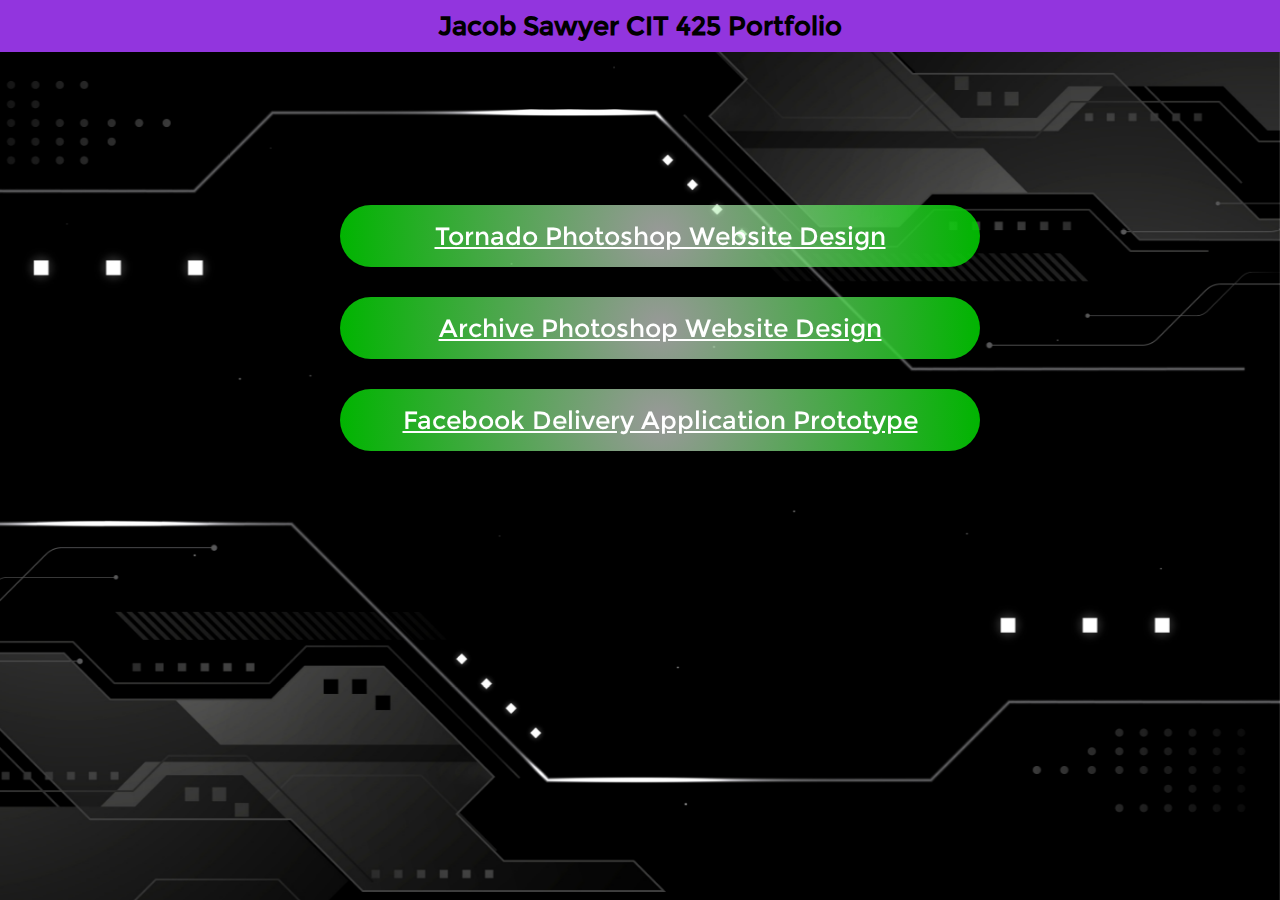
==== CIT425/index.html @ 0eaa8e58 "Update index.html" ====
<!DOCTYPE html>
<html lang="en">

<head>
    <meta charset="UTF-8">
    <meta name="viewport" content="width=device-width, initial-scale=1.0">
    <link rel='stylesheet' type='text/css' href='../style.css'>
    <title>CIT 425 Portfolio</title>
</head>

<body>
<div class='bg'></div>
    <nav>
	    <h1 class='logo titleFont'>Jacob Sawyer CIT 425 Portfolio</h1>
    </nav>
	<section>
	<div class='subportfolio'>
	        <a href="Lightning-Report.xyz.jpg" target="_blank"><div class='cit425'><p class='titleFont'>Tornado Photoshop Website Design</p></div></a>
	        <a href="Photo-Archive.xyz.jpg" target="_blank"><div class='cit425'><p class='titleFont'>Archive Photoshop Website Design</p></div></a>
	        <a href="fbDeliveryFinal.pdf" target="_blank"><div class='cit425'><p class='titleFont'>Facebook Delivery Application Prototype</p></div></a>
	</div>
	</section>
</body>

</html>
---- style.css ----
/* Resetting default margin and padding */
* {
  margin: 0 auto;
  padding: 0;
  box-sizing: border-box;
  scroll-behavior: smooth;
}

body {
 /*min-width: 420px; was an attempt to fix issue involving mobile webpage loading zoomed-in then whitespace appearing on right when zooming out*/
	/*but setting this value actually created even more whitespace*/
}

@font-face {
  font-family: 'titleFont';
  src: url('./Montserrat-Regular.ttf') format('truetype');
}

@font-face {
  font-family: 'bodyFont';
  src: url('./Merriweather-Regular.ttf');
}

.titleFont {
  font-family: titleFont;
}

.bodyFont {
  font-family: bodyFont;
}

.bg {
  /*ChatGPT generated*/
  background-image: var(--bkgd); 
  background-size: cover;
  background-repeat: no-repeat;
  background-position: center;
  /*copied from a MIS 310 project. ChatGPT generated background-attachment: fixed but that does not work on mobile*/
  /*you need to put the background in a div and set the position to fixed*/
  position: fixed;
  height: 100%; /*changed from 100vh and 100vw to get my wallpaper to work fully on mobile*/
  width: 100%;
}

nav {
  position: fixed;
  top: 0;
  left: 0;
  width: 100%;
  padding: 10px 20px;
  background-color: rgb(146, 53, 222);
  display: flex;
  justify-content: space-between;
  align-items: center;
  z-index: 10; /*prevents bar from disappearing when scrolling*/
}

nav .container {
	display: grid;
	grid-template-columns: 1fr 1fr; /*changed from 1fr 1fr to resolve mobile issue involving whitespace to the right of the background, but did not work*/
	width: 100%;
  position: relative;
  align-items: center; /*centers "Jacob Sawyer Portfolio" vertically*/
}

.nav-buttons {
  display: flex;
  /*FlexBox is required to get buttons to stick to the end of the nav bar*/
  justify-content: end;
}

.logo {
  color: #000;
  font-size: var(--logo-font);
}

.nav-buttons a {
  color: #000;
  text-decoration: none;
  margin-left: var(--btn-margin);
  padding: 5px;
}

.nav-buttons a:hover {
  text-decoration: underline;
}

.nav-buttons button {
  padding: var(--nav-padding); /*provides a margin within the buttons themselves*/
  font-size: var(--nav-font);
  border: solid black 2px;
  border-radius: 20px;
  color:  #fff;
  background-color: #000;
}

.nav-buttons button:hover {
  color: #000;
  background-color: #fff;
}

main {
  width: 100%;
  max-width: 800px; /*changed from 800 to 900 to troubleshoot mobile issue involving the wallpaper and white space*/
 /*however the main width wasn't the problem, it seems to be the background image itself*/
  margin: 0 auto;
}

section {
  position: relative; /*enables setting positions of children*/
  height: 100vh;
  padding: 20px;
}

section * {
  position: absolute;
  color: #fff;
}

section h1, section h2, section h3, section img {
  left: 50%;
  transform: translate(-50%, -50%); /* ChatGPT Centering trick */
  text-align: center;
}

section h1 {
  top: 34%;
  font-size: var(--h1-font);
}

section h3 {
  top: 68%;
  font-size: var(--h3-font);
}

section img {
  top: var(--img-top);
  width: auto;
  height: var(--img-height);
}

section p {
  top: var(--p-top);
  font-size: var(--p-font);
  line-height: 1.7rem;
}

.ai-link {
  background: #fff;
  color: #000;
}

.ai-link:hover {
  color: #fff;
  background: #000;
}

.work, .contact {
  display: flex;
  flex-wrap: wrap;
  top: var(--btn-top);
  width: 100%;
  justify-content: center;
  align-items: center;
}

.work a {
  text-decoration: none;
  width: 40%;
  height: var(--btn-height);
  margin: 1rem;
  border-radius: 50px;
}

.work div p, .contact div p, .subportfolio div p {
  text-align: center;
  line-height: var(--btn-lineheight);
  vertical-align: middle;
  top: 50%;
}

.work *, .contact *, .subportfolio * {
  position: static !important;
}

.coursename {
  font-size: var(--coursename-font);
}

.coursedesc {
  font-size: var(--coursedesc-font);
}

.mis310, .email {
  background:  radial-gradient(circle, rgba(255, 255, 255, 0.6), rgba(200, 0, 0, 0.9));
}

.mis411, .phone {
  background:  radial-gradient(circle, rgba(255, 255, 255, 0.6), rgba(200, 200, 0, 0.9));
}

.cit425, .linkedin {
  background:  radial-gradient(circle, rgba(255, 255, 255, 0.6), rgba(0, 200, 0, 0.9));
}

.mis316, .resume {
  background: radial-gradient(circle, rgba(255, 255, 255, 0.6), rgba(0, 0, 200, 0.9));
}

.mis310:hover, .email:hover {
  background: rgb(200,0,0);
  color: #000;
}

.mis411:hover, .phone:hover {
  background: rgb(200,200,0);
}

.cit425:hover, .linkedin:hover {
  background: rgb(0,200,0);
}

.mis316:hover, .resume:hover{
  background: rgb(0,0,200);
}

.contact a {
  width: 70%;
  margin: 1rem;
  text-decoration: none;
}

.contact div {
  border-radius: 19px;
}

.subportfolio {
  display: flex;
  flex-wrap: wrap;
  top: 21%;
  width: 100%;
  justify-content: center;
  align-items: center;
}

.subportfolio a {
	width: 50%;
	margin: 1rem;
	height: var(--btn-height);
}

.subportfolio div {
	border-radius: 50px;
}

.subportfolio p {
	font-size: var(--portfolio-btn-font);
	padding: 1rem;
}

/*conditional width styles*/
@media (min-width: 601px) {
  :root{
  --bkgd: url('bkgd1.jpg');
  --logo-font: 26px;
  --nav-font: 20px;
  --nav-padding: 5px;
  --h1-font: 61px;
  --h3-font: 35px;
  --img-height: 300px;
  --img-top: 36%;
  --btn-margin: 20px;
  --btn-top: 66%;
  --p-font: 16px;
  --p-top: 60%;
  --coursename-font: 18px;
  --coursedesc-font: 11px;
  --btn-height: 60px;
  --btn-lineheight: 30px;
  --portfolio-btn-font: 25px;
  }
}
@media (max-width: 600px) {
   :root{
  --bkgd: url('bkgd2.jpg');
  --logo-font: 13px;
  --nav-font: 8px;
  --nav-padding: 4px;
  --h1-font: 45px;
  --h3-font: 23px;
  --img-height: 220px;
  --img-top: 28%;
  --btn-margin: 0px;
  --btn-top: 60%;
  --p-font: 11px;
  --p-top: 47%;
  --coursename-font: 15px;
  --coursedesc-font: 9px;
  --btn-height: 48px;
  --btn-lineheight: 24px;
  --portfolio-btn-font: 19px;
  }
}
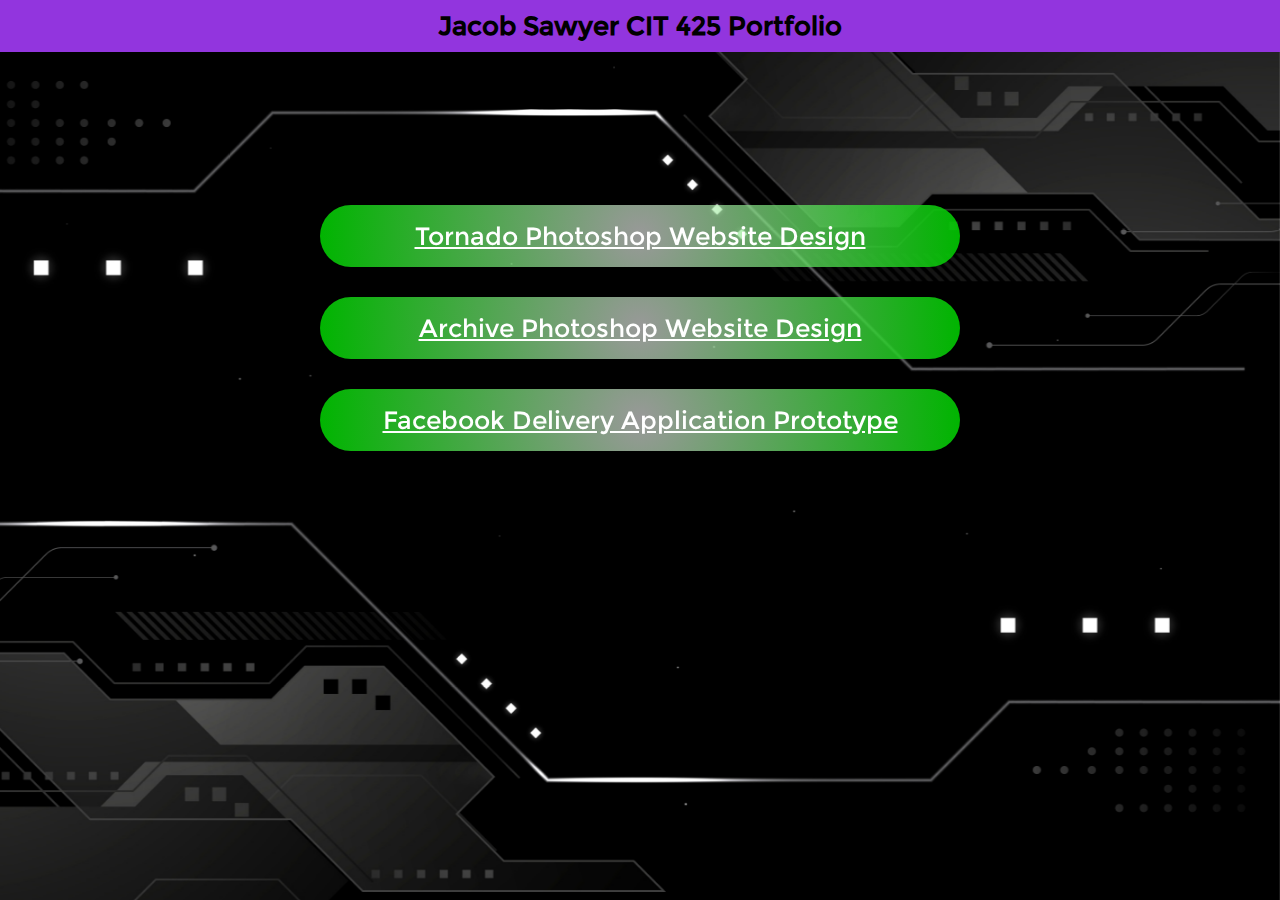
==== commit 352b2b4d: "Fix typo" ====
--- a/CIT425/index.html
+++ b/CIT425/index.html
@@ -17,7 +17,7 @@
 	<div class='subportfolio'>
 	        <a href="Lightning-Report.xyz.jpg" target="_blank"><div class='cit425'><p class='titleFont'>Tornado Photoshop Website Design</p></div></a>
 	        <a href="Photo-Archive.xyz.jpg" target="_blank"><div class='cit425'><p class='titleFont'>Archive Photoshop Website Design</p></div></a>
-	        <a href="fbDeliveryFinal.pdf" target="_blank"><div class='cit425'><p class='titleFont'>Facebook Delivery Application Prototype</p></div></a>
+	        <a href="fbdeliveryFinal.pdf" target="_blank"><div class='cit425'><p class='titleFont'>Facebook Delivery Application Prototype</p></div></a>
 	</div>
 	</section>
 </body>
--- a/style.css
+++ b/style.css
@@ -117,10 +117,16 @@
   color: #fff;
 }
 
-section h1, section h2, section h3, section img {
+section h1, section h3, section img {
   left: 50%;
   transform: translate(-50%, -50%); /* ChatGPT Centering trick */
   text-align: center;
+}
+
+.work, .contact, .subportfolio {
+   left: 50%;
+   transform: translateX(-50%);
+   text-align: center;
 }
 
 section h1 {
@@ -166,7 +172,7 @@
 
 .work a {
   text-decoration: none;
-  width: 40%;
+  width: 38%;
   height: var(--btn-height);
   margin: 1rem;
   border-radius: 50px;
@@ -244,18 +250,12 @@
 }
 
 .subportfolio a {
-	width: 50%;
 	margin: 1rem;
 	height: var(--btn-height);
 }
 
 .subportfolio div {
 	border-radius: 50px;
-}
-
-.subportfolio p {
-	font-size: var(--portfolio-btn-font);
-	padding: 1rem;
 }
 
 /*conditional width styles*/
@@ -277,27 +277,44 @@
   --coursedesc-font: 11px;
   --btn-height: 60px;
   --btn-lineheight: 30px;
-  --portfolio-btn-font: 25px;
-  }
+  }
+  
+  .subportfolio a {
+	  width: 50%;
+  }
+  
+  .subportfolio p {
+	font-size: 25px;
+	padding: 1rem;
+  }
+  
 }
 @media (max-width: 600px) {
    :root{
   --bkgd: url('bkgd2.jpg');
   --logo-font: 13px;
-  --nav-font: 8px;
+  --nav-font: 10px;
   --nav-padding: 4px;
   --h1-font: 45px;
   --h3-font: 23px;
   --img-height: 220px;
   --img-top: 28%;
   --btn-margin: 0px;
-  --btn-top: 60%;
+  --btn-top: 55%;
   --p-font: 11px;
   --p-top: 47%;
   --coursename-font: 15px;
   --coursedesc-font: 9px;
   --btn-height: 48px;
   --btn-lineheight: 24px;
-  --portfolio-btn-font: 19px;
-  }
-}
+  }
+  
+  .subportfolio a {
+	  width: 80%;
+  }
+  
+  .subportfolio p {
+	font-size: 12px;
+	padding: .5rem;
+  }
+}
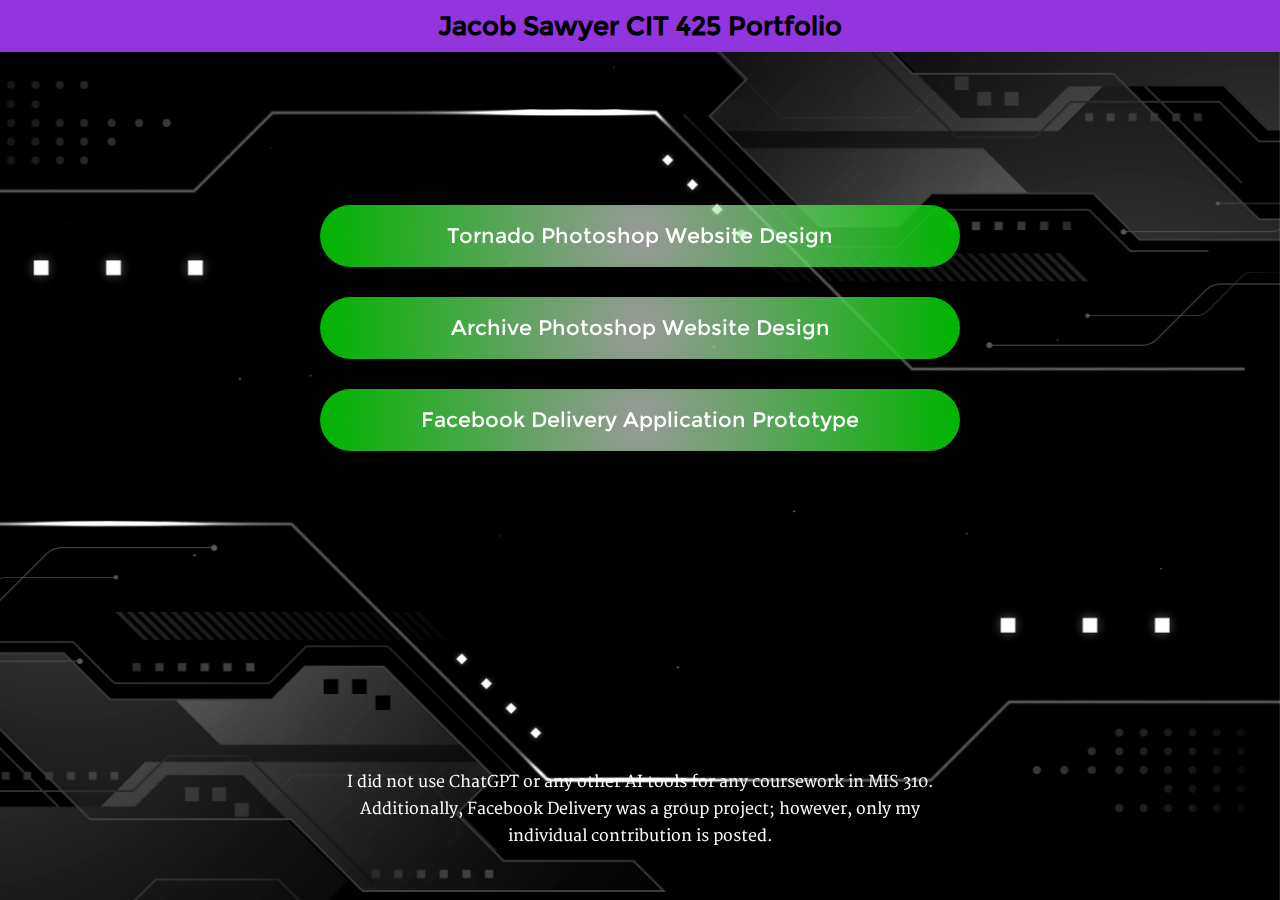
==== commit 3e9e5148: "Update index.html" ====
--- a/CIT425/index.html
+++ b/CIT425/index.html
@@ -19,6 +19,7 @@
 	        <a href="Photo-Archive.xyz.jpg" target="_blank"><div class='cit425'><p class='titleFont'>Archive Photoshop Website Design</p></div></a>
 	        <a href="fbdeliveryFinal.pdf" target="_blank"><div class='cit425'><p class='titleFont'>Facebook Delivery Application Prototype</p></div></a>
 	</div>
+		<p class='bodyFont note'>I did not use ChatGPT or any other AI tools for any coursework in MIS 310. Additionally, Facebook Delivery was a group project; however, only my individual contribution is posted.</p>
 	</section>
 </body>
 
--- a/style.css
+++ b/style.css
@@ -117,7 +117,7 @@
   color: #fff;
 }
 
-section h1, section h3, section img {
+section h1, section h3, section img, .note {
   left: 50%;
   transform: translate(-50%, -50%); /* ChatGPT Centering trick */
   text-align: center;
@@ -147,8 +147,8 @@
 
 section p {
   top: var(--p-top);
+  line-height: 1.7rem;
   font-size: var(--p-font);
-  line-height: 1.7rem;
 }
 
 .ai-link {
@@ -252,10 +252,17 @@
 .subportfolio a {
 	margin: 1rem;
 	height: var(--btn-height);
+	text-decoration: none;
 }
 
 .subportfolio div {
 	border-radius: 50px;
+}
+
+.note {
+	position: absolute;
+	top: 90%;
+	color: #fff;
 }
 
 /*conditional width styles*/
@@ -284,7 +291,7 @@
   }
   
   .subportfolio p {
-	font-size: 25px;
+	font-size: 21px;
 	padding: 1rem;
   }
   
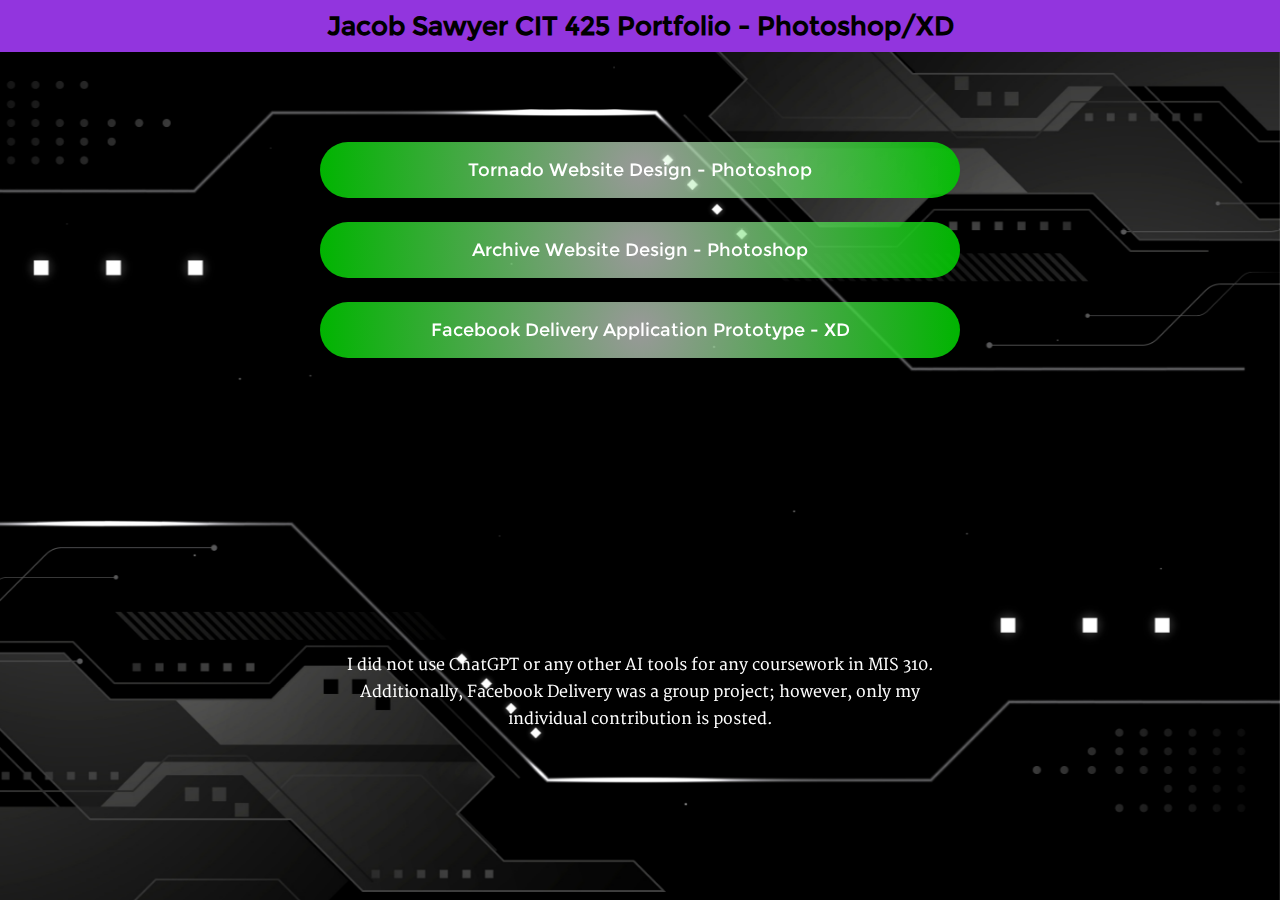
==== commit 25340c0d: "Update index.html" ====
--- a/CIT425/index.html
+++ b/CIT425/index.html
@@ -5,19 +5,19 @@
     <meta charset="UTF-8">
     <meta name="viewport" content="width=device-width, initial-scale=1.0">
     <link rel='stylesheet' type='text/css' href='../style.css'>
-    <title>CIT 425 Portfolio</title>
+    <title>CIT 425 Portfolio - Photoshop/XD</title>
 </head>
 
 <body>
 <div class='bg'></div>
     <nav>
-	    <h1 class='logo titleFont'>Jacob Sawyer CIT 425 Portfolio</h1>
+	    <h1 class='logo titleFont'>Jacob Sawyer CIT 425 Portfolio - Photoshop/XD</h1>
     </nav>
 	<section>
 	<div class='subportfolio'>
-	        <a href="Lightning-Report.xyz.jpg" target="_blank"><div class='cit425'><p class='titleFont'>Tornado Photoshop Website Design</p></div></a>
-	        <a href="Photo-Archive.xyz.jpg" target="_blank"><div class='cit425'><p class='titleFont'>Archive Photoshop Website Design</p></div></a>
-	        <a href="fbdeliveryFinal.pdf" target="_blank"><div class='cit425'><p class='titleFont'>Facebook Delivery Application Prototype</p></div></a>
+	        <a href="Lightning-Report.xyz.jpg" target="_blank"><div class='cit425'><p class='titleFont'>Tornado Website Design - Photoshop</p></div></a>
+	        <a href="Photo-Archive.xyz.jpg" target="_blank"><div class='cit425'><p class='titleFont'>Archive Website Design - Photoshop</p></div></a>
+	        <a href="fbdeliveryFinal.pdf" target="_blank"><div class='cit425'><p class='titleFont'>Facebook Delivery Application Prototype - XD</p></div></a>
 	</div>
 		<p class='bodyFont note'>I did not use ChatGPT or any other AI tools for any coursework in MIS 310. Additionally, Facebook Delivery was a group project; however, only my individual contribution is posted.</p>
 	</section>
--- a/style.css
+++ b/style.css
@@ -243,7 +243,7 @@
 .subportfolio {
   display: flex;
   flex-wrap: wrap;
-  top: 21%;
+  top: 14%;
   width: 100%;
   justify-content: center;
   align-items: center;
@@ -251,7 +251,7 @@
 
 .subportfolio a {
 	margin: 1rem;
-	height: var(--btn-height);
+	height: calc(.8 * var(--btn-height));
 	text-decoration: none;
 }
 
@@ -261,7 +261,7 @@
 
 .note {
 	position: absolute;
-	top: 90%;
+	top: 77%;
 	color: #fff;
 }
 
@@ -291,8 +291,8 @@
   }
   
   .subportfolio p {
-	font-size: 21px;
-	padding: 1rem;
+	font-size: 18px;
+	padding: .8rem;
   }
   
 }
@@ -317,11 +317,11 @@
   }
   
   .subportfolio a {
-	  width: 80%;
+	  width: 70%;
   }
   
   .subportfolio p {
-	font-size: 12px;
+	font-size: 13px;
 	padding: .5rem;
   }
 }
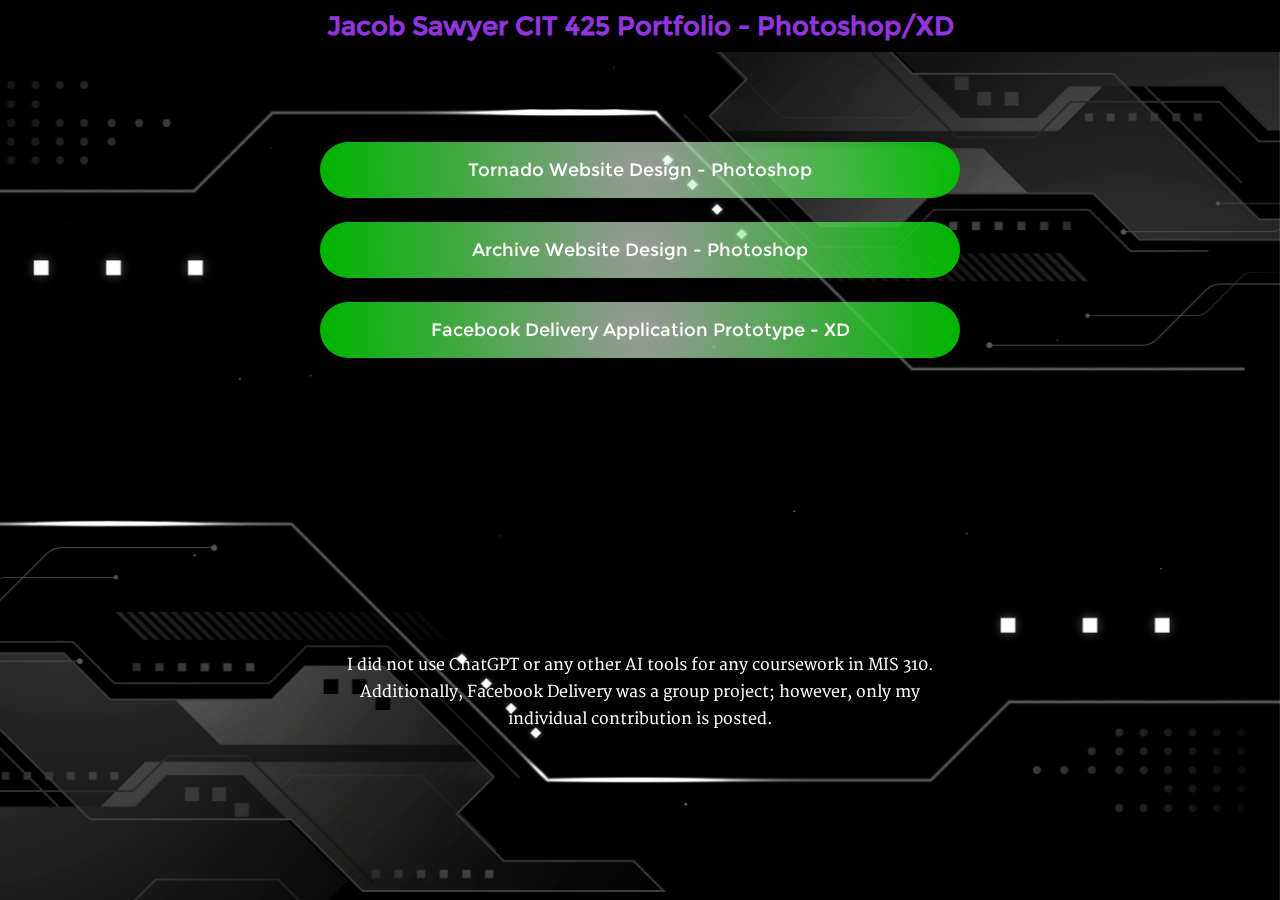
==== commit 6436dc6c: "Update index.html" ====
--- a/CIT425/index.html
+++ b/CIT425/index.html
@@ -10,9 +10,9 @@
 
 <body>
 <div class='bg'></div>
-    <nav>
+    <a href='../'><nav class='navLink'>
 	    <h1 class='logo titleFont'>Jacob Sawyer CIT 425 Portfolio - Photoshop/XD</h1>
-    </nav>
+    </nav></a>
 	<section>
 	<div class='subportfolio'>
 	        <a href="Lightning-Report.xyz.jpg" target="_blank"><div class='cit425'><p class='titleFont'>Tornado Website Design - Photoshop</p></div></a>
--- a/style.css
+++ b/style.css
@@ -97,6 +97,14 @@
 .nav-buttons button:hover {
   color: #000;
   background-color: #fff;
+}
+
+.navLink:hover h1 {
+     color: rgb(146, 53, 222);
+}
+
+.navLink:hover {
+     background-color: #000;
 }
 
 main {
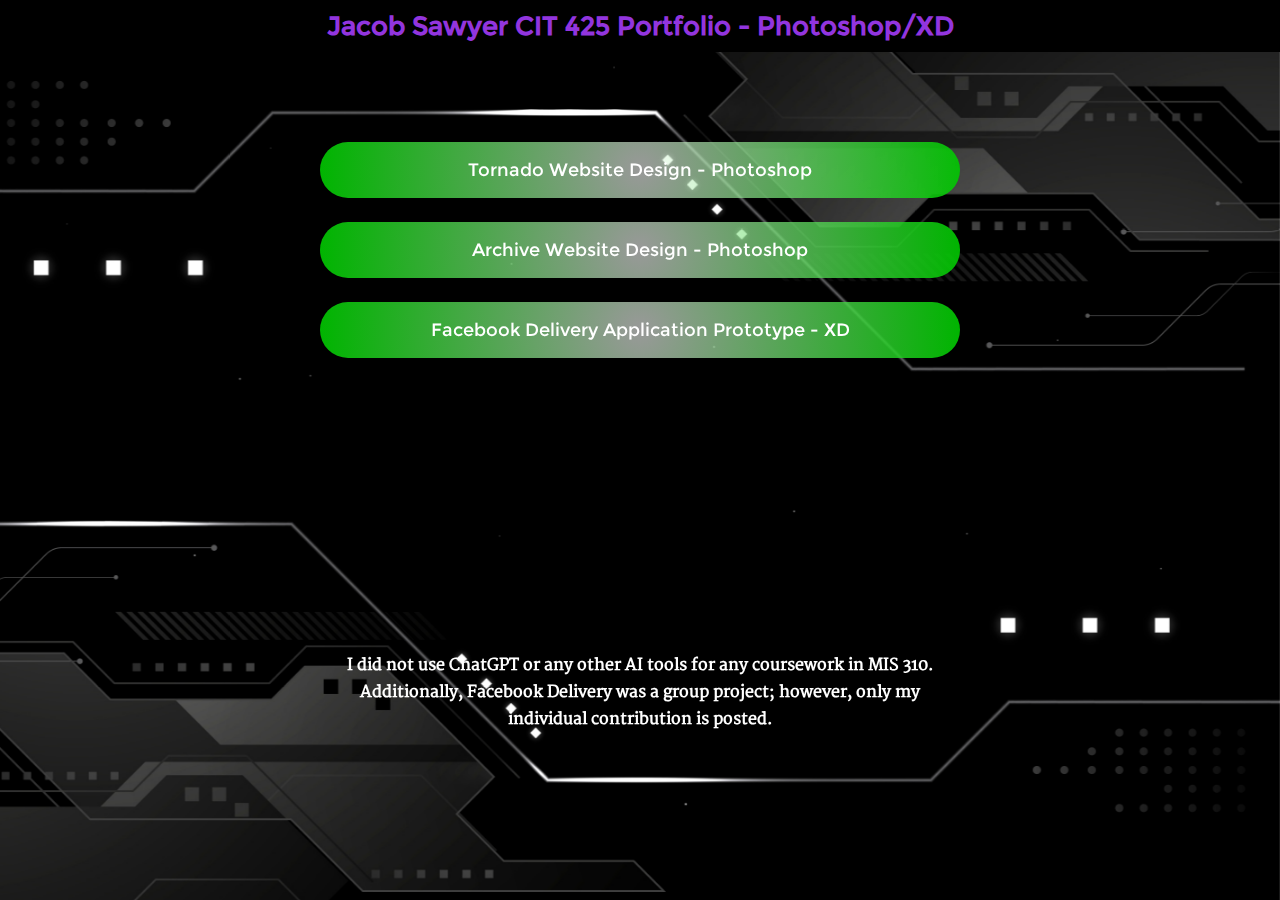
==== commit d1f57f9b: "Bold text" ====
--- a/CIT425/index.html
+++ b/CIT425/index.html
@@ -19,7 +19,7 @@
 	        <a href="Photo-Archive.xyz.jpg" target="_blank"><div class='cit425'><p class='titleFont'>Archive Website Design - Photoshop</p></div></a>
 	        <a href="fbdeliveryFinal.pdf" target="_blank"><div class='cit425'><p class='titleFont'>Facebook Delivery Application Prototype - XD</p></div></a>
 	</div>
-		<p class='bodyFont note'>I did not use ChatGPT or any other AI tools for any coursework in MIS 310. Additionally, Facebook Delivery was a group project; however, only my individual contribution is posted.</p>
+		<p class='bodyFont note strong'>I did not use ChatGPT or any other AI tools for any coursework in MIS 310. Additionally, Facebook Delivery was a group project; however, only my individual contribution is posted.</p>
 	</section>
 </body>
 
--- a/style.css
+++ b/style.css
@@ -273,6 +273,9 @@
 	color: #fff;
 }
 
+.strong {
+	font-weight: 800;
+}
 /*conditional width styles*/
 @media (min-width: 601px) {
   :root{
@@ -325,11 +328,15 @@
   }
   
   .subportfolio a {
-	  width: 70%;
+	  width: 90%;
   }
   
   .subportfolio p {
 	font-size: 13px;
 	padding: .5rem;
   }
-}
+  
+  .note {
+	  width: 90%;
+  }
+}
